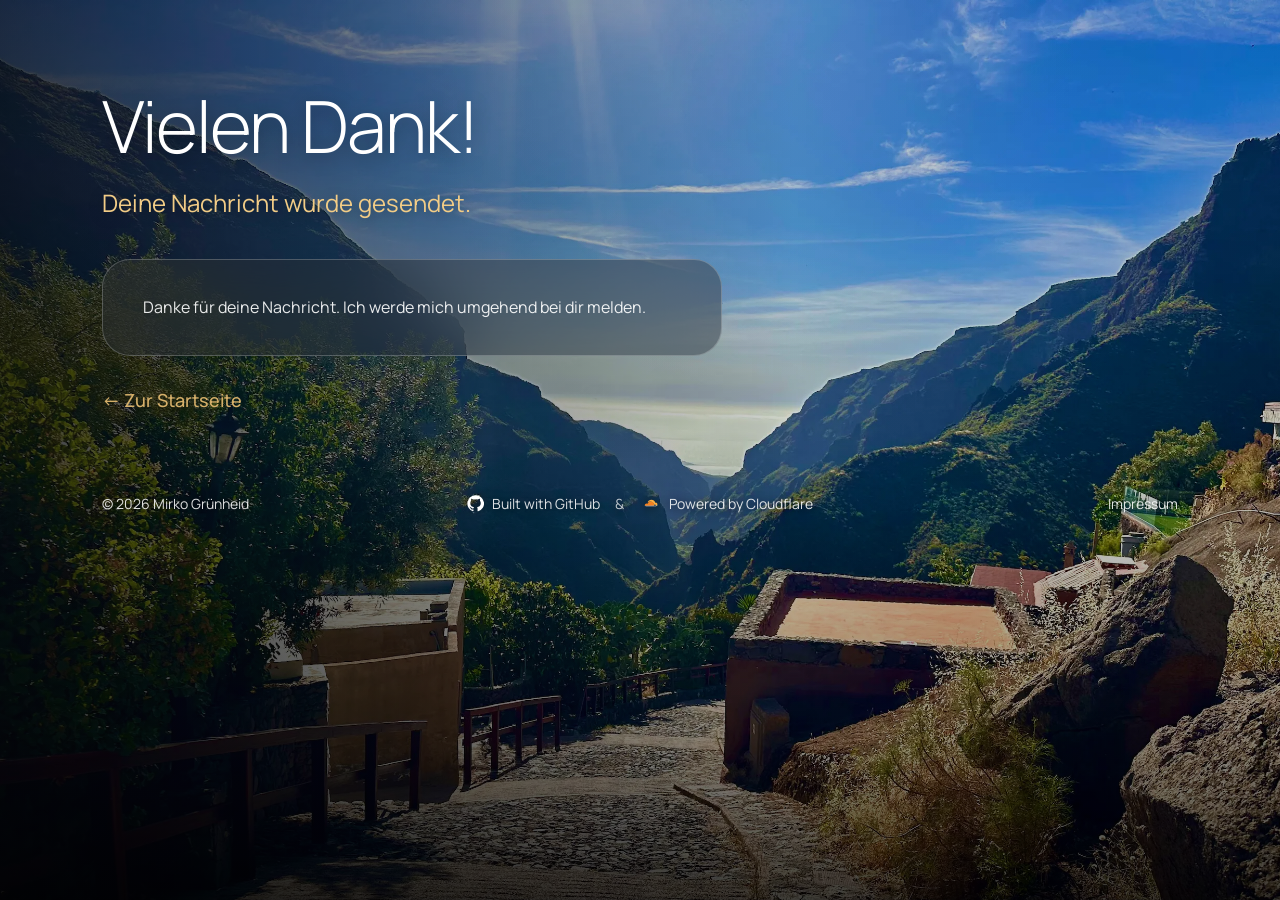
==== danke.html @ 1ed65934 "Version 1.1 – Kontaktformular mit Formspree" ====
<!DOCTYPE html>
<html lang="de">
<head>
<meta charset="UTF-8">
<meta name="viewport" content="width=device-width, initial-scale=1.0">

<title>Danke | Mirko Grünheid</title>

<meta name="description" content="Danke für deine Nachricht.">
<meta name="robots" content="noindex, follow">
<meta name="theme-color" content="#0f1115">
<meta name="color-scheme" content="dark">

<link rel="canonical" href="https://www.gruenheid.net/danke.html">

<link rel="preconnect" href="https://fonts.googleapis.com">
<link rel="preconnect" href="https://fonts.gstatic.com" crossorigin>
<link href="https://fonts.googleapis.com/css2?family=Caveat:wght@400;500&family=Manrope:wght@300;400;500;600&display=swap" rel="stylesheet">

<link rel="stylesheet" href="css/style.css">

<link rel="icon" href="/favicon.svg" type="image/svg+xml">
<link rel="icon" type="image/png" sizes="32x32" href="/favicon-32x32.png">
<link rel="apple-touch-icon" href="/apple-touch-icon.png">
<link rel="manifest" href="/site.webmanifest">
</head>

<body class="legal thanks-page-body">

<div class="background"></div>
<div class="overlay"></div>

<main class="legal-page thanks-page" aria-label="Danke">

    <section class="legal-header thanks-header">
        <h1>Vielen Dank!</h1>
        <p>Deine Nachricht wurde gesendet.</p>
    </section>

    <section class="legal-box thanks-box">
        <p class="thanks-message">Danke für deine Nachricht. Ich werde mich umgehend bei dir melden.</p>
    </section>

    <a class="legal-back" href="index.html">← Zur Startseite</a>

</main>

<footer class="site-footer legal-site-footer">
  <div class="footer-copy">&copy; 2026 Mirko Grünheid</div>

  <div class="tech-signature" aria-label="Technik">
    <span class="tech-item">
      <img src="assets/github.svg" alt="" aria-hidden="true">
      <span>Built with GitHub</span>
    </span>
    <span class="tech-amp" aria-hidden="true">&amp;</span>
    <span class="tech-item">
      <img src="assets/cloudflare.svg" alt="" aria-hidden="true">
      <span>Powered by Cloudflare</span>
    </span>
  </div>

  <a href="impressum.html" class="footer-link">Impressum</a>
</footer>

</body>
</html>
---- css/style.css ----
/* ==========================================================
   gruenheid.net
   style.css
   ========================================================== */

* {
    margin: 0;
    padding: 0;
    box-sizing: border-box;
}

html,
body {
    width: 100%;
    min-height: 100%;
    font-family: "Manrope", system-ui, -apple-system, BlinkMacSystemFont, sans-serif;
    background: #000;
    color: #fff;
}

body {
    overflow-x: hidden;
}

/* ----------------------------------------------------------
   Background
   ---------------------------------------------------------- */

.background {
    position: fixed;
    inset: 0;
    z-index: 0;
    background-image: url("../assets/hero-background.webp");
    background-position: center center;
    background-size: cover;
    background-repeat: no-repeat;
    transform: scale(1.04);
    animation: zoom 18s ease forwards;
}

.overlay {
    position: fixed;
    inset: 0;
    z-index: 1;
    pointer-events: none;
    background:
        radial-gradient(circle at 58% 6%, rgba(255, 195, 115, 0.12), transparent 30%),
        linear-gradient(0deg, rgba(0, 0, 0, 0.72) 0%, rgba(0, 0, 0, 0.28) 20%, rgba(0, 0, 0, 0.06) 48%),
        linear-gradient(90deg, rgba(5, 7, 10, 0.76) 0%, rgba(5, 7, 10, 0.42) 34%, rgba(5, 7, 10, 0.12) 62%, rgba(5, 7, 10, 0.18) 100%);
}

/* ----------------------------------------------------------
   Startseite
   ---------------------------------------------------------- */

.content {
    position: relative;
    z-index: 10;
    min-height: 100vh;
    max-width: 760px;
    padding-top: clamp(130px, 18vh, 220px);
    padding-left: 8vw;
    padding-bottom: 210px;
    display: flex;
    flex-direction: column;
    justify-content: flex-start;
}

.hero {
    margin-bottom: 34px;
}

.brand {
    margin-bottom: 34px;
    font-size: clamp(21px, 1.75vw, 30px);
    font-weight: 400;
    color: #F2CC86;
    text-shadow: 0 3px 16px rgba(0, 0, 0, 0.42);
    opacity: 0;
    animation: fadeUp 0.8s ease 0.05s forwards;
}

.motto {
    font-size: clamp(54px, 5vw, 82px);
    font-weight: 300;
    line-height: 1.08;
    letter-spacing: -2.2px;
    text-shadow: 0 4px 24px rgba(0, 0, 0, 0.42);
    opacity: 0;
    animation: fadeUp 0.85s ease 0.18s forwards;
}

.motto span {
    color: #FFC276;
}

.cards {
    display: flex;
    flex-direction: column;
    gap: 28px;
    margin-bottom: 46px;
    opacity: 0;
    animation: fadeUp 0.85s ease 0.34s forwards;
}

.card {
    width: 560px;
    max-width: 90vw;
    min-height: 104px;
    padding: 24px 30px;
    display: flex;
    align-items: center;
    gap: 24px;
    color: #fff;
    text-decoration: none;
    border-radius: 24px;
    border: 1px solid rgba(255, 255, 255, 0.20);
    background: rgba(24, 27, 30, 0.55);
    backdrop-filter: blur(34px);
    -webkit-backdrop-filter: blur(34px);
    cursor: pointer;
    transition:
        transform 0.30s ease,
        background 0.30s ease,
        border-color 0.30s ease,
        box-shadow 0.30s ease;
}

.card:hover {
    transform: translateY(-5px) scale(1.01);
    background: rgba(42, 45, 52, 0.60);
    border-color: rgba(255, 255, 255, 0.30);
    box-shadow:
        0 25px 60px rgba(0, 0, 0, 0.32),
        inset 0 1px 0 rgba(255, 255, 255, 0.08);
}

.icon {
    width: 52px;
    height: 52px;
    display: flex;
    align-items: center;
    justify-content: center;
    flex: 0 0 auto;
}

.icon img {
    width: 43px;
    display: block;
}

.text {
    flex: 1;
}

.text h2 {
    font-size: 25px;
    font-weight: 400;
    line-height: 1.2;
}

.arrow {
    width: 30px;
    height: 30px;
    display: flex;
    align-items: center;
    justify-content: center;
    opacity: 0.72;
}

.arrow img {
    width: 16px;
    display: block;
    opacity: 0.85;
    transition:
        opacity 0.25s ease,
        transform 0.25s ease;
}

.card:hover .arrow img {
    opacity: 1;
    transform: translateX(5px);
}

.personal-note {
    opacity: 0;
    animation: fadeUp 0.85s ease 0.50s forwards;
}

.signature-name {
    margin-bottom: 7px;
    font-family: "Caveat", cursive;
    font-size: clamp(36px, 2.7vw, 46px);
    font-weight: 400;
    line-height: 0.95;
    color: #FFC276;
    text-shadow: 0 4px 22px rgba(0, 0, 0, 0.48);
}

.signature-text {
    font-size: 19px;
    font-weight: 300;
    line-height: 1.45;
    color: rgba(255, 255, 255, 0.88);
    text-shadow: 0 2px 14px rgba(0, 0, 0, 0.65);
}

/* ----------------------------------------------------------
   Footer
   ---------------------------------------------------------- */

.site-footer {
    position: fixed;
    left: 8vw;
    right: 8vw;
    bottom: 42px;
    z-index: 20;
    display: grid;
    grid-template-columns: 1fr auto 1fr;
    align-items: center;
    gap: 24px;
    padding-top: 0;
    font-size: 14px;
    color: rgba(255, 255, 255, 0.86);
    text-shadow: 0 1px 10px rgba(0, 0, 0, 0.78);
    opacity: 0;
    animation: fadeUp 0.9s ease 0.65s forwards;
}

.footer-copy {
    justify-self: start;
    white-space: nowrap;
}

.tech-signature {
    justify-self: center;
    display: inline-flex;
    align-items: center;
    gap: 13px;
    white-space: nowrap;
}

.tech-item {
    display: inline-flex;
    align-items: center;
    gap: 8px;
    opacity: 1;
}

.tech-item img {
    width: 17px;
    height: 17px;
    display: block;
    opacity: 1;
    filter: drop-shadow(0 1px 5px rgba(0, 0, 0, 0.7));
}

.tech-item img[src*="cloudflare"] {
    width: 22px;
    height: 22px;
}

.tech-amp {
    margin: 0 2px;
    opacity: 0.88;
}

.footer-link {
    justify-self: end;
    color: rgba(255, 255, 255, 0.86);
    text-decoration: none;
    transition:
        color 0.25s ease,
        opacity 0.25s ease;
    white-space: nowrap;
}

.footer-link:hover {
    color: #F2CC86;
    opacity: 1;
}

.legal-site-footer {
    position: relative;
    left: auto;
    right: auto;
    bottom: auto;
    margin: 40px 8vw 30px;
    opacity: 1;
    animation: none;
}

/* ----------------------------------------------------------
   Legal Pages: Impressum / Datenschutz
   ---------------------------------------------------------- */

body.legal {
    min-height: 100vh;
    overflow-x: hidden;
    overflow-y: auto;
}

.legal-page {
    position: relative;
    z-index: 10;
    width: min(760px, calc(100% - 16vw));
    padding: 90px 0 40px;
    margin-left: 8vw;
    animation: fadeUp 0.9s ease;
}

.legal-header {
    margin-bottom: 40px;
}

.legal-header h1 {
    font-size: 72px;
    font-weight: 300;
    line-height: 1;
    letter-spacing: -2px;
    margin-bottom: 24px;
    text-shadow: 0 4px 18px rgba(0, 0, 0, 0.35);
}

.legal-header p {
    font-size: 24px;
    font-weight: 400;
    color: #F2CC86;
    text-shadow: 0 3px 14px rgba(0, 0, 0, 0.35);
}

.legal-box {
    padding: 36px 40px;
    border-radius: 28px;
    border: 1px solid rgba(255, 255, 255, 0.22);
    background: rgba(44, 48, 56, 0.42);
    backdrop-filter: blur(36px);
    -webkit-backdrop-filter: blur(36px);
}

.legal-box h2 {
    font-size: 22px;
    font-weight: 600;
    line-height: 1.25;
    margin: 26px 0 10px;
}

.legal-box h2:first-child {
    margin-top: 0;
}

.legal-box p {
    font-size: 16px;
    line-height: 1.45;
}

.legal-box a,
.legal-back {
    color: #d6b06a;
    text-decoration: none;
    transition:
        opacity 0.25s ease,
        color 0.25s ease,
        transform 0.25s ease;
}

.legal-box a:hover {
    opacity: 0.8;
}

.legal-back {
    display: inline-block;
    margin-top: 32px;
    font-size: 18px;
    font-weight: 500;
}

.legal-back:hover {
    color: #fff;
    transform: translateX(-4px);
}


/* ----------------------------------------------------------
   Kontaktformular
   ---------------------------------------------------------- */

.contact-page {
    width: min(680px, calc(100% - 16vw));
}

.contact-box {
    padding: 38px 40px 40px;
}

.contact-form {
    display: flex;
    flex-direction: column;
    gap: 14px;
}

.contact-form label {
    margin-top: 8px;
    font-size: 15px;
    font-weight: 500;
    color: rgba(255, 255, 255, 0.86);
}

.contact-form input,
.contact-form textarea {
    width: 100%;
    padding: 16px 18px;
    border: 1px solid rgba(255, 255, 255, 0.20);
    border-radius: 18px;
    outline: none;
    font: inherit;
    color: #fff;
    background: rgba(255, 255, 255, 0.08);
    backdrop-filter: blur(18px);
    -webkit-backdrop-filter: blur(18px);
    transition:
        border-color 0.25s ease,
        background 0.25s ease,
        box-shadow 0.25s ease;
}

.contact-form textarea {
    resize: vertical;
    min-height: 170px;
}

.contact-form input:focus,
.contact-form textarea:focus {
    border-color: rgba(255, 194, 118, 0.72);
    background: rgba(255, 255, 255, 0.12);
    box-shadow: 0 0 0 4px rgba(255, 194, 118, 0.10);
}

.form-button {
    margin-top: 18px;
    min-height: 64px;
    padding: 0 26px;
    border: 1px solid rgba(255, 255, 255, 0.22);
    border-radius: 20px;
    color: #fff;
    font: inherit;
    font-size: 18px;
    font-weight: 500;
    background: rgba(24, 27, 30, 0.58);
    backdrop-filter: blur(30px);
    -webkit-backdrop-filter: blur(30px);
    cursor: pointer;
    transition:
        transform 0.30s ease,
        background 0.30s ease,
        border-color 0.30s ease,
        box-shadow 0.30s ease;
}

.form-button:hover {
    transform: translateY(-3px);
    background: rgba(42, 45, 52, 0.62);
    border-color: rgba(255, 255, 255, 0.32);
    box-shadow: 0 18px 44px rgba(0, 0, 0, 0.30);
}

.thanks-box {
    max-width: 620px;
}

.thanks-message {
    font-size: 20px;
    color: rgba(255, 255, 255, 0.90);
}

/* ----------------------------------------------------------
   Animations
   ---------------------------------------------------------- */

@keyframes zoom {
    from { transform: scale(1.04); }
    to { transform: scale(1); }
}

@keyframes fadeUp {
    from {
        opacity: 0;
        transform: translateY(26px);
    }
    to {
        opacity: 1;
        transform: none;
    }
}

/* ----------------------------------------------------------
   Tablet
   ---------------------------------------------------------- */

@media (max-width: 1000px) {
    .content {
        padding-top: 135px;
    }

    .motto {
        font-size: 62px;
    }

    .card {
        width: 100%;
    }
}

/* ----------------------------------------------------------
   Smartphone
   ---------------------------------------------------------- */

@media (max-width: 700px) {
    .background {
        background-position: center center;
    }

    .overlay {
        background:
            radial-gradient(circle at 80% 18%, rgba(255, 188, 108, 0.16), transparent 34%),
            linear-gradient(0deg, rgba(0, 0, 0, 0.78) 0%, rgba(0, 0, 0, 0.30) 30%, rgba(0, 0, 0, 0.10) 56%),
            linear-gradient(90deg, rgba(2, 4, 7, 0.62) 0%, rgba(2, 4, 7, 0.26) 55%, rgba(2, 4, 7, 0.12) 100%);
    }

    .content {
        min-height: auto;
        padding: 92px 32px 0;
        justify-content: flex-start;
    }

    .hero {
        margin-bottom: 28px;
    }

    .brand {
        margin-bottom: 48px;
        font-size: 23px;
    }

    .motto {
        font-size: clamp(54px, 15.2vw, 66px);
        line-height: 1.22;
        letter-spacing: -1.6px;
    }

    .cards {
        margin-bottom: 62px;
    }

    .card {
        width: min(100%, 440px);
        min-height: 92px;
        padding: 22px 24px;
        border-radius: 20px;
        gap: 18px;
    }

    .icon {
        width: 44px;
        height: 44px;
    }

    .icon img {
        width: 37px;
    }

    .text h2 {
        font-size: 21px;
    }

    .arrow {
        display: flex;
        opacity: 0.9;
    }

    .signature-name {
        font-size: 38px;
        margin-bottom: 5px;
        color: #FFC276;
    }

    .signature-text {
        max-width: none;
        font-size: 16px;
        line-height: 1.35;
    }

    .site-footer {
        position: relative;
        left: auto;
        right: auto;
        bottom: auto;
        margin: 58px 32px 34px;
        padding-top: 0;
        grid-template-columns: 1fr;
        grid-template-areas:
            "copy"
            "tech"
            "link";
        justify-items: center;
        gap: 10px;
        font-size: clamp(13px, 3.65vw, 15px);
        line-height: 1.35;
        color: rgba(255, 255, 255, 0.92);
        text-shadow: 0 1px 12px rgba(0, 0, 0, 0.90);
    }

    .footer-copy {
        grid-area: copy;
        justify-self: center;
        white-space: normal;
        margin-bottom: -2px;
    }

    .tech-signature {
        grid-area: tech;
        justify-self: center;
        gap: 8px;
        max-width: 100%;
        white-space: nowrap;
    }

    .tech-item {
        gap: 6px;
    }

    .tech-item img {
        width: 18px;
        height: 18px;
    }

    .tech-item img[src*="cloudflare"] {
        width: 23px;
        height: 23px;
    }

    .tech-amp {
        margin: 0 1px;
    }

    .footer-link {
        grid-area: link;
        justify-self: center;
        margin-top: 4px;
        color: rgba(255, 255, 255, 0.88);
    }

    .legal-site-footer {
        grid-template-columns: 1fr;
        grid-template-areas:
            "copy"
            "tech"
            "link";
        justify-items: center;
    }

    .legal-page {
        width: auto;
        padding: 60px 28px 30px;
        margin-left: 0;
    }

    .legal-header {
        margin-bottom: 32px;
    }

    .legal-header h1 {
        font-size: 48px;
        margin-bottom: 20px;
    }

    .legal-header p {
        font-size: 20px;
    }

    .legal-box {
        padding: 28px 24px;
        border-radius: 24px;
    }

    .contact-page {
        width: auto;
    }

    .contact-box {
        padding: 28px 24px 30px;
    }

    .contact-form input,
    .contact-form textarea {
        padding: 15px 16px;
        border-radius: 16px;
    }

    .form-button {
        min-height: 60px;
        border-radius: 18px;
        font-size: 17px;
    }

    .thanks-message {
        font-size: 18px;
    }

    .legal-box h2 {
        font-size: 20px;
    }

    .legal-box p {
        font-size: 15px;
    }
}

@media (max-width: 390px) {
    .content {
        padding-left: 26px;
        padding-right: 26px;
    }

    .motto {
        font-size: 50px;
    }

    .site-footer {
        margin-left: 26px;
        margin-right: 26px;
    }

    .tech-signature {
        gap: 7px;
    }

    .tech-item img {
        width: 17px;
        height: 17px;
    }

    .tech-item img[src*="cloudflare"] {
        width: 22px;
        height: 22px;
    }
}

/* ----------------------------------------------------------
   Kleine Notebook-Höhen
   ---------------------------------------------------------- */

@media (max-height: 850px) and (min-width: 701px) {
    .content {
        padding-top: 120px;
        padding-bottom: 170px;
    }

    .brand {
        margin-bottom: 26px;
    }

    .motto {
        font-size: 64px;
    }

    .cards {
        margin-bottom: 34px;
    }

    .card {
        min-height: 92px;
    }

    .signature-name {
        font-size: 42px;
    }

    .site-footer {
        bottom: 28px;
        padding-top: 0;
    }

    .legal-page {
        padding-top: 60px;
    }

    .legal-header {
        margin-bottom: 30px;
    }

    .legal-header h1 {
        font-size: 58px;
        margin-bottom: 18px;
    }

    .legal-box {
        padding: 30px 36px;
    }

    .legal-box h2 {
        margin: 20px 0 8px;
    }
}

@media (prefers-reduced-motion: reduce) {
    *,
    *::before,
    *::after {
        animation-duration: 0.001ms !important;
        animation-iteration-count: 1 !important;
        transition-duration: 0.001ms !important;
    }
}
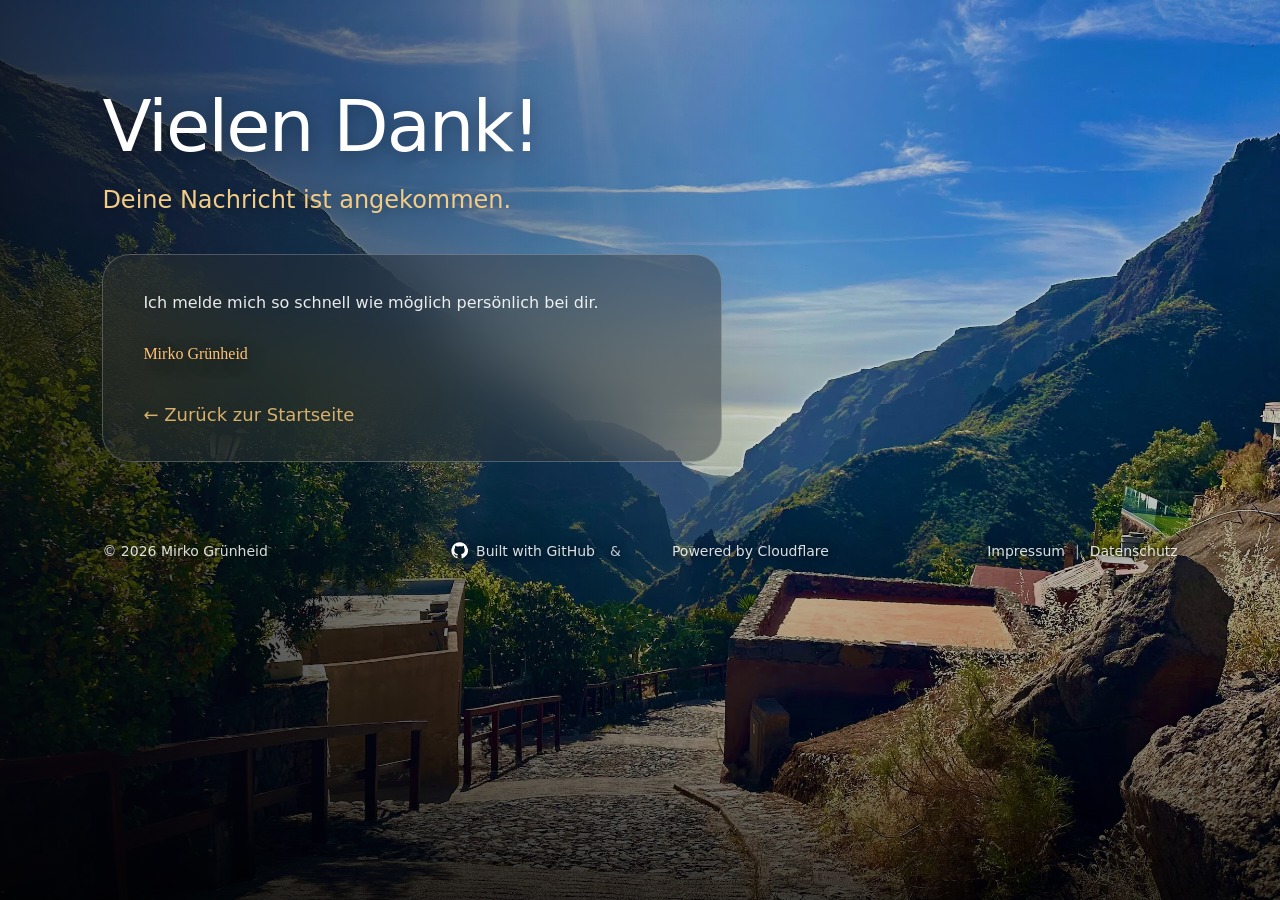
==== commit 40c29994: "Datenschutz und Footer Links ergänzt" ====
--- a/danke.html
+++ b/danke.html
@@ -4,45 +4,33 @@
 <meta charset="UTF-8">
 <meta name="viewport" content="width=device-width, initial-scale=1.0">
 
-<title>Danke | Mirko Grünheid</title>
-
-<meta name="description" content="Danke für deine Nachricht.">
+<title>Vielen Dank | gruenheid.net</title>
 <meta name="robots" content="noindex, follow">
-<meta name="theme-color" content="#0f1115">
-<meta name="color-scheme" content="dark">
-
-<link rel="canonical" href="https://www.gruenheid.net/danke.html">
-
-<link rel="preconnect" href="https://fonts.googleapis.com">
-<link rel="preconnect" href="https://fonts.gstatic.com" crossorigin>
-<link href="https://fonts.googleapis.com/css2?family=Caveat:wght@400;500&family=Manrope:wght@300;400;500;600&display=swap" rel="stylesheet">
 
 <link rel="stylesheet" href="css/style.css">
-
-<link rel="icon" href="/favicon.svg" type="image/svg+xml">
-<link rel="icon" type="image/png" sizes="32x32" href="/favicon-32x32.png">
-<link rel="apple-touch-icon" href="/apple-touch-icon.png">
-<link rel="manifest" href="/site.webmanifest">
 </head>
 
-<body class="legal thanks-page-body">
-
+<body class="legal">
 <div class="background"></div>
 <div class="overlay"></div>
 
-<main class="legal-page thanks-page" aria-label="Danke">
+<main class="legal-page">
+  <header class="legal-header">
+    <h1>Vielen Dank!</h1>
+    <p>Deine Nachricht ist angekommen.</p>
+  </header>
 
-    <section class="legal-header thanks-header">
-        <h1>Vielen Dank!</h1>
-        <p>Deine Nachricht wurde gesendet.</p>
-    </section>
+  <section class="legal-box thanks-box">
+    <p class="thanks-message">
+      Ich melde mich so schnell wie möglich persönlich bei dir.
+    </p>
 
-    <section class="legal-box thanks-box">
-        <p class="thanks-message">Danke für deine Nachricht. Ich werde mich umgehend bei dir melden.</p>
-    </section>
+    <p class="signature-name" style="margin-top: 28px;">
+      Mirko Grünheid
+    </p>
 
-    <a class="legal-back" href="index.html">← Zur Startseite</a>
-
+    <a href="index.html" class="legal-back">← Zurück zur Startseite</a>
+  </section>
 </main>
 
 <footer class="site-footer legal-site-footer">
@@ -55,13 +43,16 @@
     </span>
     <span class="tech-amp" aria-hidden="true">&amp;</span>
     <span class="tech-item">
-      <img src="assets/cloudflare.svg" alt="" aria-hidden="true">
+      <img src="assets/cloudflare.png" class="cloudflare-logo" alt="" aria-hidden="true">
       <span>Powered by Cloudflare</span>
     </span>
   </div>
 
-  <a href="impressum.html" class="footer-link">Impressum</a>
+  <div class="footer-links">
+    <a href="impressum.html" class="footer-link">Impressum</a>
+    <span class="footer-separator">|</span>
+    <a href="datenschutz.html" class="footer-link">Datenschutz</a>
+  </div>
 </footer>
-
 </body>
-</html>
+</html>
--- a/css/style.css
+++ b/css/style.css
@@ -255,23 +255,29 @@
     filter: drop-shadow(0 1px 5px rgba(0, 0, 0, 0.7));
 }
 
-.tech-item img[src*="cloudflare"] {
-    width: 22px;
-    height: 22px;
-}
-
 .tech-amp {
     margin: 0 2px;
     opacity: 0.88;
 }
 
+.footer-links {
+    justify-self: end;
+    display: flex;
+    align-items: center;
+    gap: 10px;
+    white-space: nowrap;
+}
+
+.footer-separator {
+    color: rgba(255,255,255,.65);
+}
+
 .footer-link {
-    justify-self: end;
-    color: rgba(255, 255, 255, 0.86);
+    color: rgba(255,255,255,.86);
     text-decoration: none;
     transition:
-        color 0.25s ease,
-        opacity 0.25s ease;
+        color .25s ease,
+        opacity .25s ease;
     white-space: nowrap;
 }
 
@@ -288,6 +294,21 @@
     margin: 40px 8vw 30px;
     opacity: 1;
     animation: none;
+}
+
+.photo-location {
+    display: inline-block;
+    margin-top: 12px;
+    font-size: 0.72rem;
+    font-weight: 400;
+    letter-spacing: 0.08em;
+    color: rgba(223, 185, 118, 0.72);
+    text-decoration: none;
+    font-variant-numeric: tabular-nums;
+}
+
+.photo-location:hover {
+    color: rgba(223, 185, 118, 0.95);
 }
 
 /* ----------------------------------------------------------
@@ -629,26 +650,24 @@
         gap: 6px;
     }
 
-    .tech-item img {
-        width: 18px;
-        height: 18px;
-    }
-
-    .tech-item img[src*="cloudflare"] {
-        width: 23px;
-        height: 23px;
-    }
-
     .tech-amp {
         margin: 0 1px;
     }
 
-    .footer-link {
+    .footer-links {
         grid-area: link;
         justify-self: center;
+        display: flex;
+        align-items: center;
+        gap: 10px;
         margin-top: 4px;
-        color: rgba(255, 255, 255, 0.88);
-    }
+        white-space: nowrap;
+    }
+
+    .footer-link {
+        color: rgba(255,255,255,.88);
+    }
+
 
     .legal-site-footer {
         grid-template-columns: 1fr;
@@ -735,15 +754,6 @@
         gap: 7px;
     }
 
-    .tech-item img {
-        width: 17px;
-        height: 17px;
-    }
-
-    .tech-item img[src*="cloudflare"] {
-        width: 22px;
-        height: 22px;
-    }
 }
 
 /* ----------------------------------------------------------
@@ -812,3 +822,22 @@
         transition-duration: 0.001ms !important;
     }
 }
+
+.tech-signature .tech-item img.cloudflare-logo {
+    width: 28px;
+    height: auto;
+    transform: translateY(-1px);
+}
+
+@media (max-width: 700px) {
+    .tech-item img {
+        width: 18px;
+        height: 18px;
+    }
+
+    .tech-signature .tech-item img.cloudflare-logo {
+        width: 28px;
+        height: auto;
+        transform: translateY(-1px);
+    }
+}
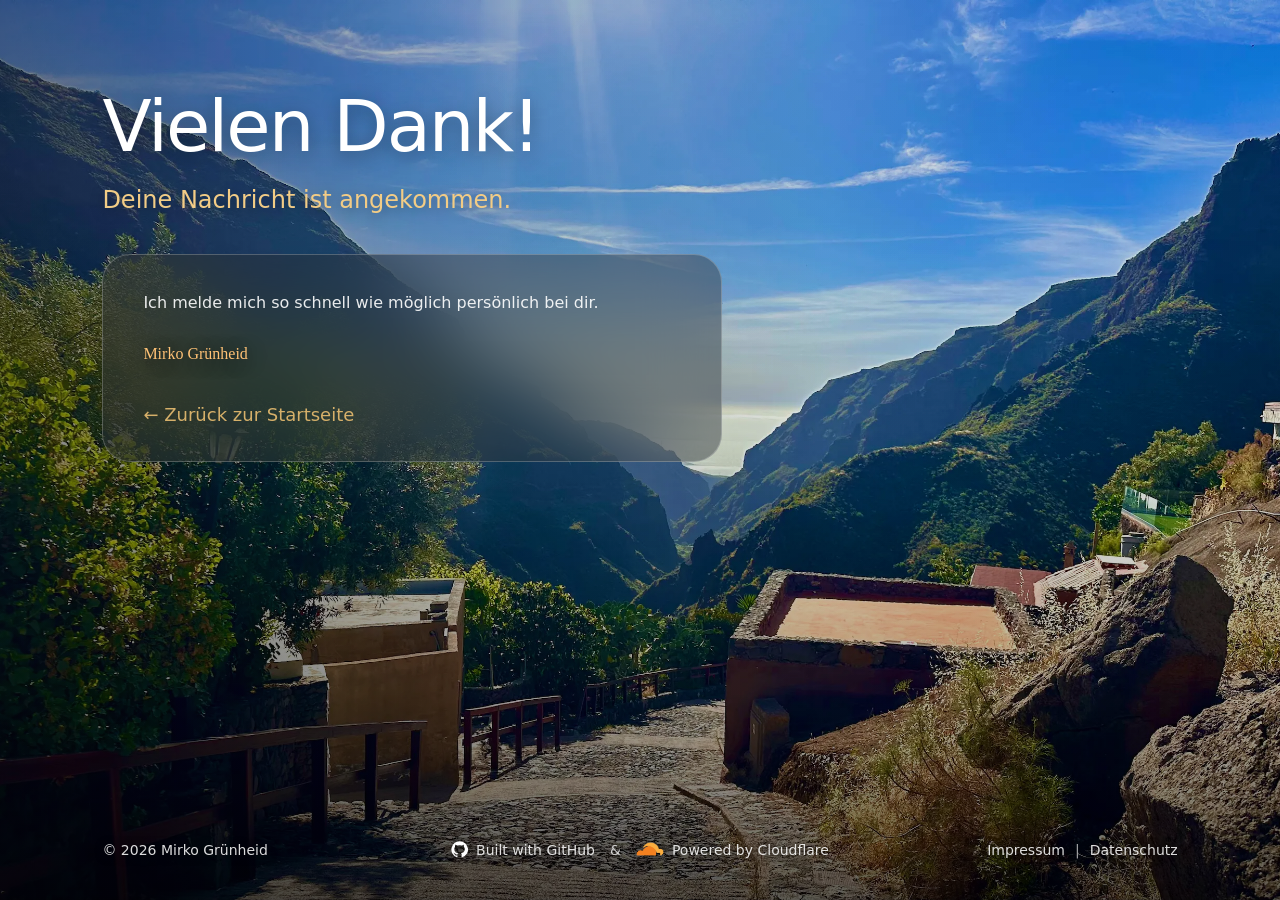
==== commit 1a5fa135: "Website aktualisiert" ====
--- a/danke.html
+++ b/danke.html
@@ -33,7 +33,7 @@
   </section>
 </main>
 
-<footer class="site-footer legal-site-footer">
+<footer class="site-footer">
   <div class="footer-copy">&copy; 2026 Mirko Grünheid</div>
 
   <div class="tech-signature" aria-label="Technik">
@@ -43,16 +43,17 @@
     </span>
     <span class="tech-amp" aria-hidden="true">&amp;</span>
     <span class="tech-item">
-      <img src="assets/cloudflare.png" class="cloudflare-logo" alt="" aria-hidden="true">
+      <img src="assets/cloudflare_clean.png" class="cloudflare-logo" alt="Cloudflare">
       <span>Powered by Cloudflare</span>
     </span>
   </div>
+
 
   <div class="footer-links">
     <a href="impressum.html" class="footer-link">Impressum</a>
     <span class="footer-separator">|</span>
     <a href="datenschutz.html" class="footer-link">Datenschutz</a>
-  </div>
+</div>
 </footer>
 </body>
 </html>
--- a/css/style.css
+++ b/css/style.css
@@ -44,9 +44,20 @@
     z-index: 1;
     pointer-events: none;
     background:
-        radial-gradient(circle at 58% 6%, rgba(255, 195, 115, 0.12), transparent 30%),
-        linear-gradient(0deg, rgba(0, 0, 0, 0.72) 0%, rgba(0, 0, 0, 0.28) 20%, rgba(0, 0, 0, 0.06) 48%),
-        linear-gradient(90deg, rgba(5, 7, 10, 0.76) 0%, rgba(5, 7, 10, 0.42) 34%, rgba(5, 7, 10, 0.12) 62%, rgba(5, 7, 10, 0.18) 100%);
+        radial-gradient(circle at 58% 6%, rgba(255,195,115,.10), transparent 30%),
+        linear-gradient(
+            0deg,
+            rgba(0,0,0,.60) 0%,
+            rgba(0,0,0,.22) 22%,
+            rgba(0,0,0,.04) 50%
+        ),
+        linear-gradient(
+            90deg,
+            rgba(5,7,10,.48) 0%,
+            rgba(5,7,10,.22) 35%,
+            rgba(5,7,10,.08) 65%,
+            rgba(5,7,10,.10) 100%
+        );
 }
 
 /* ----------------------------------------------------------
@@ -205,6 +216,11 @@
     text-shadow: 0 2px 14px rgba(0, 0, 0, 0.65);
 }
 
+.signature-name,
+.signature-text {
+    text-shadow: 0 3px 18px rgba(0,0,0,.75);
+}
+
 /* ----------------------------------------------------------
    Footer
    ---------------------------------------------------------- */
@@ -541,11 +557,21 @@
         background-position: center center;
     }
 
-    .overlay {
-        background:
-            radial-gradient(circle at 80% 18%, rgba(255, 188, 108, 0.16), transparent 34%),
-            linear-gradient(0deg, rgba(0, 0, 0, 0.78) 0%, rgba(0, 0, 0, 0.30) 30%, rgba(0, 0, 0, 0.10) 56%),
-            linear-gradient(90deg, rgba(2, 4, 7, 0.62) 0%, rgba(2, 4, 7, 0.26) 55%, rgba(2, 4, 7, 0.12) 100%);
+   .overlay {
+    background:
+        radial-gradient(circle at 80% 18%, rgba(255,188,108,.12), transparent 34%),
+        linear-gradient(
+            0deg,
+            rgba(0,0,0,.60) 0%,
+            rgba(0,0,0,.22) 30%,
+            rgba(0,0,0,.05) 56%
+        ),
+        linear-gradient(
+            90deg,
+            rgba(2,4,7,.48) 0%,
+            rgba(2,4,7,.20) 55%,
+            rgba(2,4,7,.08) 100%
+        );
     }
 
     .content {
